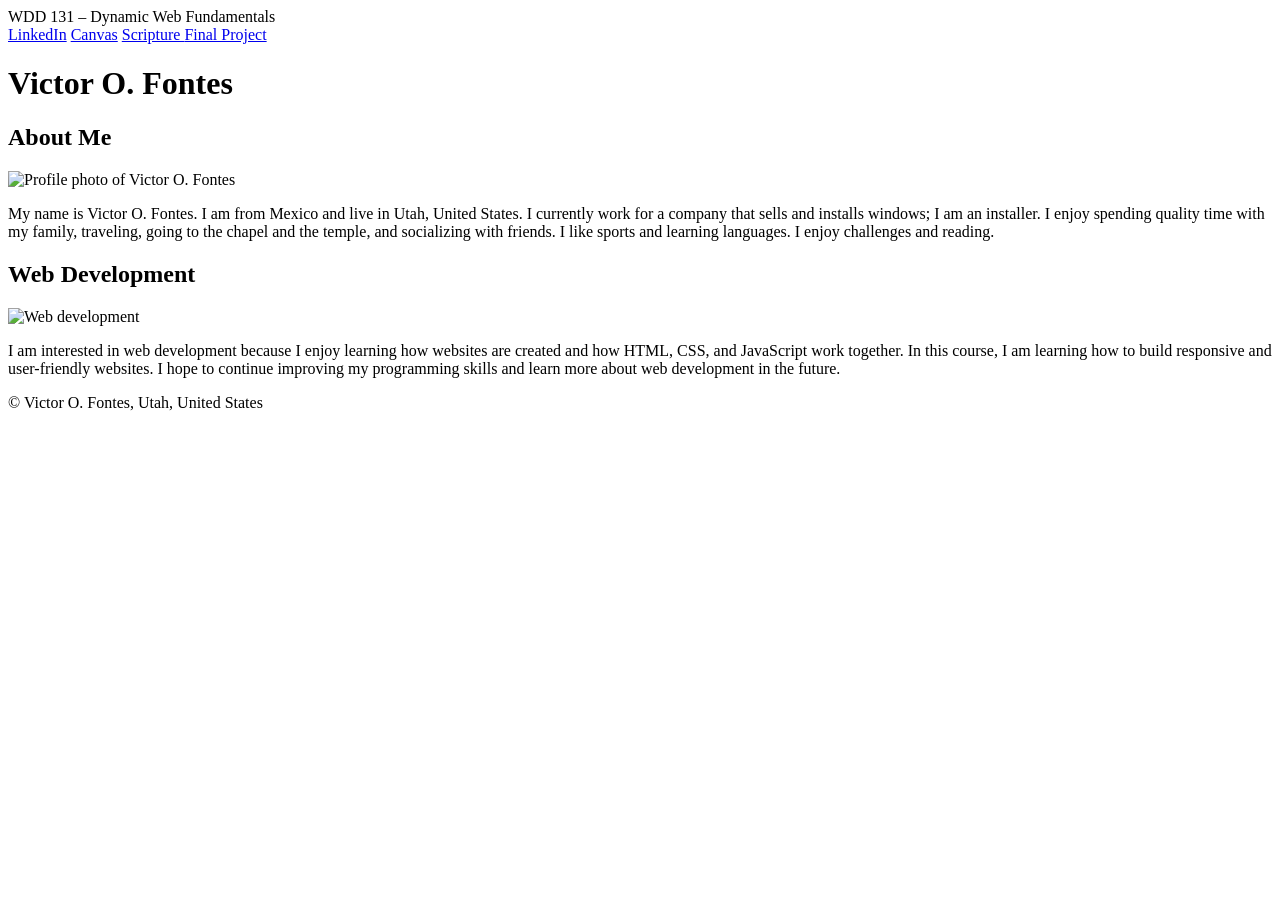
==== index.html @ bf96022b "completed" ====
<!DOCTYPE html>
<html lang="en">
<head>
    <meta charset="UTF-8">
    <meta name="viewport" content="width=device-width, initial-scale=1.0">
    <meta name="description" content="WDD 131 – Dynamic Web Fundamentals, Victor O. Fontes, web development, HTML, CSS, JavaScript, and web design.">
    <meta name="author" content="Victor O. Fontes">

    <title>WDD 131 – Dynamic Web Fundamentals – Victor O. Fontes</title>

    <link rel="stylesheet" href="styles/base.css">

    <script src="scripts/getdates.js" defer></script>
</head>

<body>
    <header>
        <span id="course-title">WDD 131 – Dynamic Web Fundamentals</span>

        <nav>
            <a href="https://www.linkedin.com/in/victor-omar-f-81911842a">LinkedIn</a>
            <a href="https://byupw.instructure.com/">Canvas</a>
            <a href="https://www.churchofjesuschrist.org/study/scriptures">
                Scripture
            </a>
            <a href="#">Final Project</a>
        </nav>
    </header>

    <main>
        <h1>Victor O. Fontes</h1>

        <section class="card">
            <h2>About Me</h2>

            <img src="images/profile.webp" alt="Profile photo of Victor O. Fontes">

            <p>
                My name is Victor O. Fontes. I am from Mexico and live in Utah, United States.
                I currently work for a company that sells and installs windows; I am an installer. 
                I enjoy spending quality time with my family, traveling, going to the chapel and the temple, and socializing with friends.
                 I like sports and learning languages. I enjoy challenges and reading.
            </p>
        </section>

        <section class="card">
            <h2>Web Development</h2>

            <img src="images/web-development.webp" alt="Web development">

            <p>
                I am interested in web development because I enjoy learning how websites are created and how HTML, CSS, and JavaScript
                work together. In this course, I am learning how to build responsive and user-friendly websites. 
                I hope to continue improving my programming skills and learn more about web development in the future.
            </p>
        </section>
    </main>

    <footer>
        <p>
            &copy; <span id="currentyear"></span> Victor O. Fontes, Utah, United States
        </p>

        <p id="lastModified"></p>
    </footer>
</body>
</html>
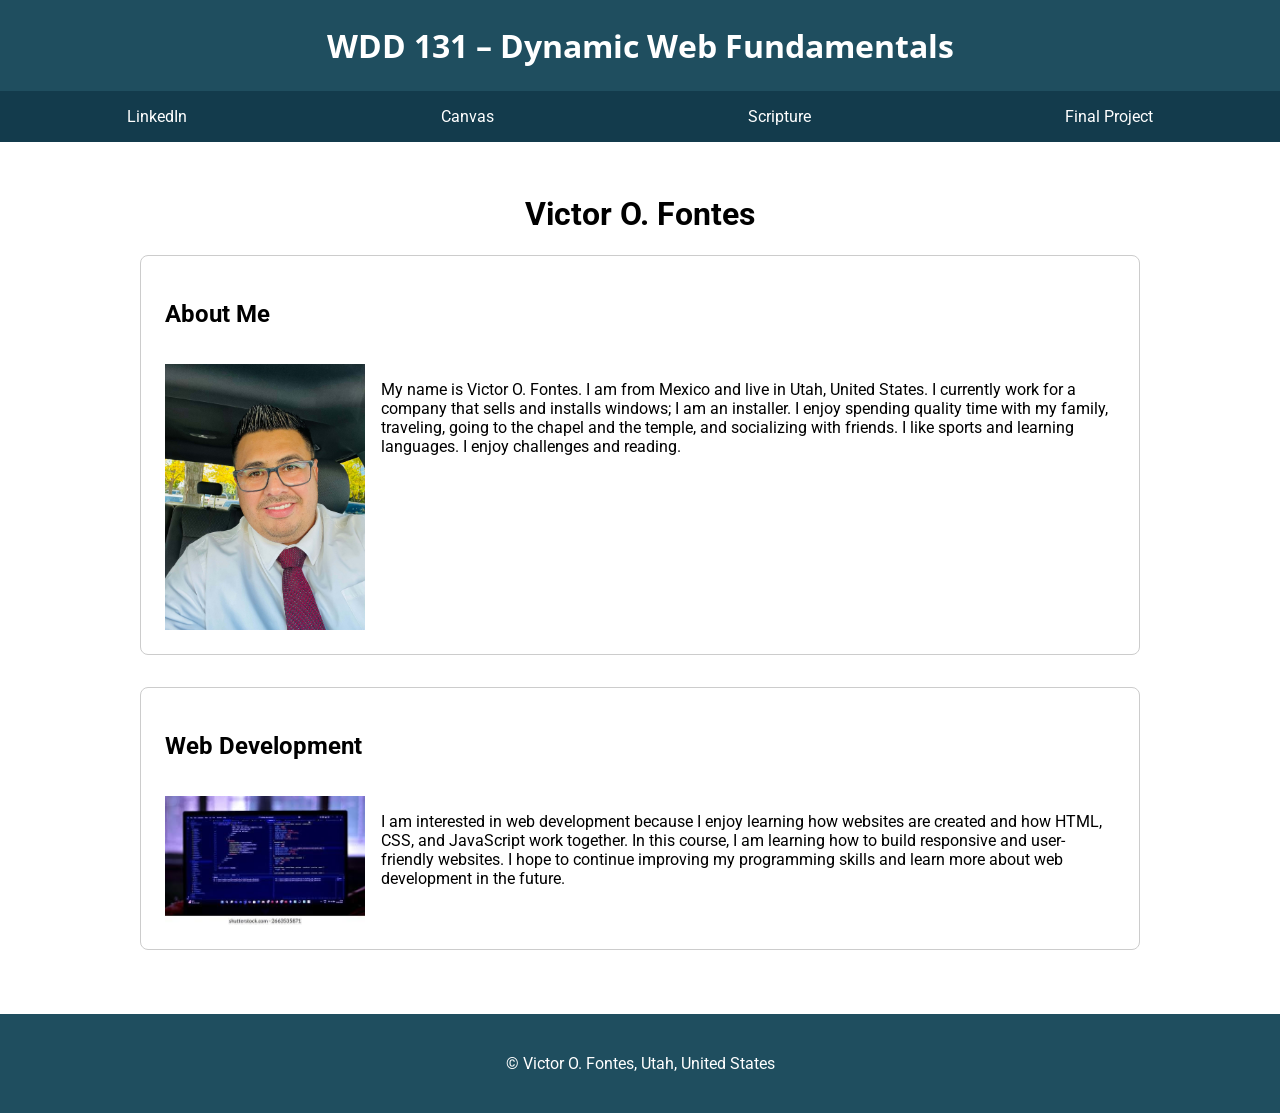
==== commit 1c82707c: "completed" ====
--- a/index.html
+++ b/index.html
@@ -8,7 +8,11 @@
 
     <title>WDD 131 – Dynamic Web Fundamentals – Victor O. Fontes</title>
 
-    <link rel="stylesheet" href="styles/base.css">
+<link rel="preconnect" href="https://fonts.googleapis.com">
+<link rel="preconnect" href="https://fonts.gstatic.com" crossorigin>
+<link href="https://fonts.googleapis.com/css2?family=Roboto&family=Open+Sans&display=swap" rel="stylesheet">
+    
+<link rel="stylesheet" href="styles/base.css">
 
     <script src="scripts/getdates.js" defer></script>
 </head>
@@ -33,7 +37,7 @@
         <section class="card">
             <h2>About Me</h2>
 
-            <img src="images/profile.webp" alt="Profile photo of Victor O. Fontes">
+            <img src="images/profile.jpeg" alt="Profile photo of Victor O. Fontes">
 
             <p>
                 My name is Victor O. Fontes. I am from Mexico and live in Utah, United States.
@@ -46,7 +50,7 @@
         <section class="card">
             <h2>Web Development</h2>
 
-            <img src="images/web-development.webp" alt="Web development">
+            <img src="images/web-development.jpg" alt="Web development">
 
             <p>
                 I am interested in web development because I enjoy learning how websites are created and how HTML, CSS, and JavaScript
--- a/styles/base.css
+++ b/styles/base.css
@@ -0,0 +1,76 @@
+body {
+    font-family: "Roboto", sans-serif;
+    margin: 0;
+}
+
+header {
+    background-color: #1f4e5f;
+    color: white;
+    text-align: center;
+}
+
+#course-title {
+    display: block;
+    font-family: "Open Sans", sans-serif;
+    font-size: 2rem;
+    font-weight: bold;
+    padding: 1.5rem;
+}
+
+nav {
+    display: flex;
+    justify-content: space-around;
+    align-items: center;
+    background-color: #133b4c;
+}
+
+nav a {
+    flex: 1 1 auto;
+    display: block;
+    color: white;
+    padding: 1rem;
+    text-decoration: none;
+    text-align: center;
+}
+
+nav a:hover {
+    background-color: #4f8a9d;
+    color: white;
+}
+
+main {
+    max-width: 1000px;
+    margin: 0 auto;
+    padding: 2rem;
+}
+
+h1 {
+    text-align: center;
+}
+
+.card {
+    display: grid;
+    grid-template-columns: 200px 1fr;
+    gap: 1rem;
+    margin-bottom: 2rem;
+    padding: 1.5rem;
+    border: 1px solid #ccc;
+    border-radius: 8px;
+}
+
+.card h2 {
+    grid-column: 1 / -1;
+}
+
+.card img {
+    width: 100%;
+    max-width: 200px;
+    height: auto;
+}
+
+footer {
+    background-color: #1f4e5f;
+    color: white;
+    text-align: center;
+    padding: 1.5rem;
+}
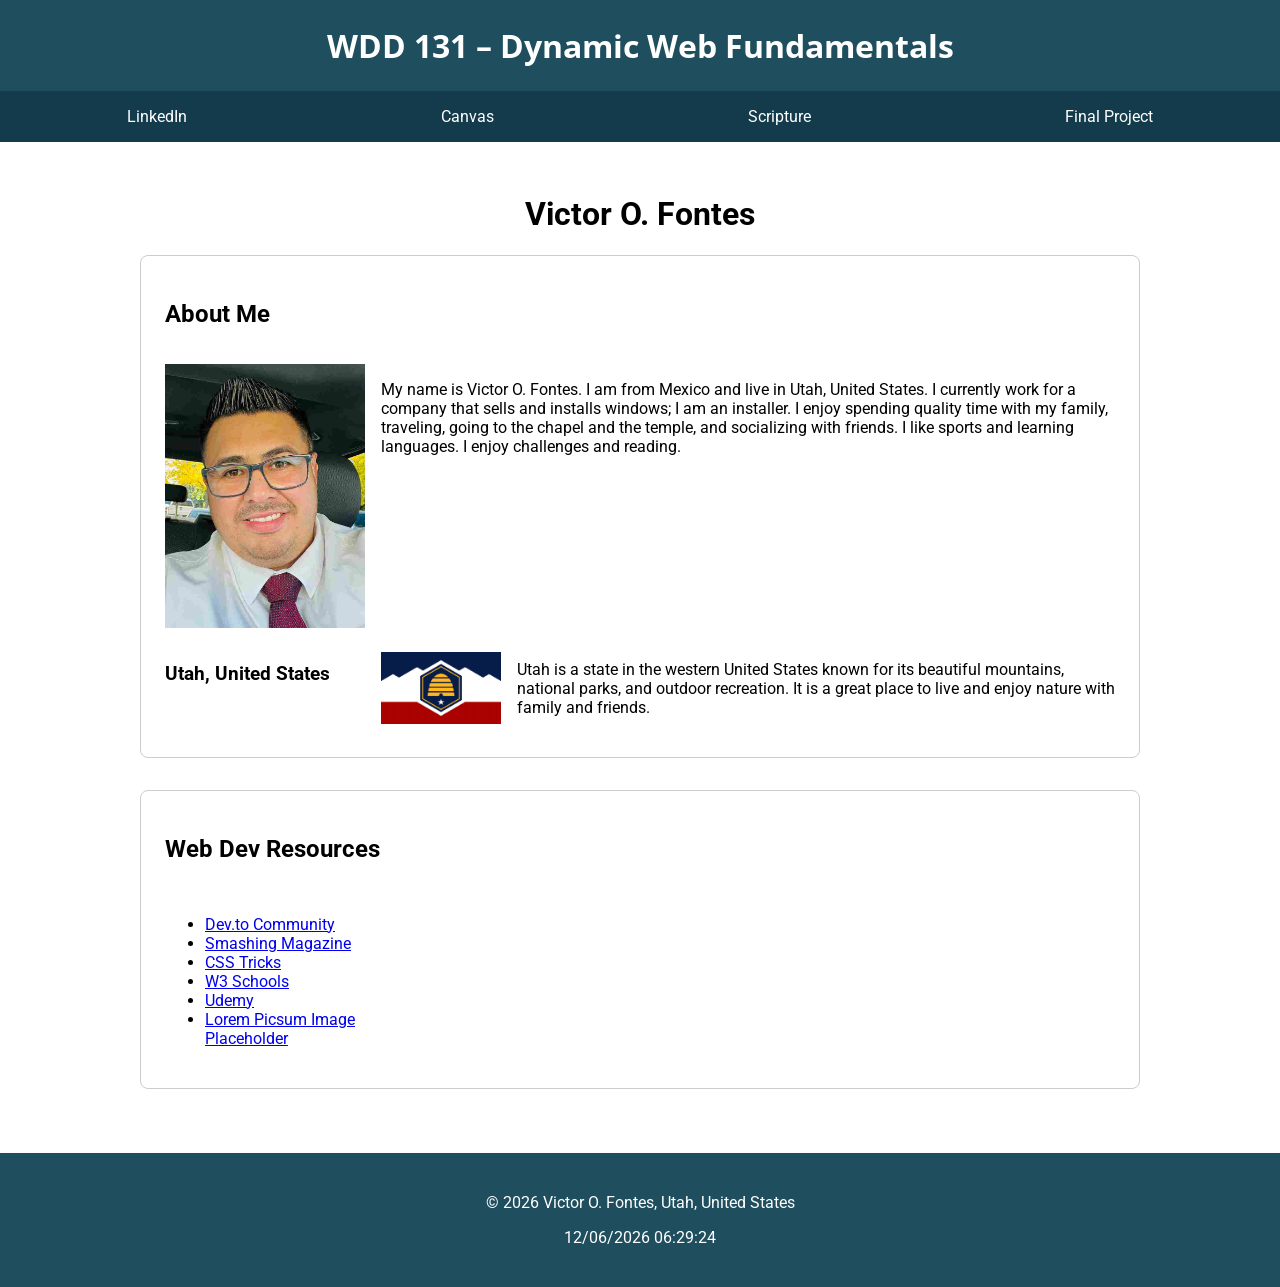
==== commit 5a068456: "completed" ====
--- a/index.html
+++ b/index.html
@@ -45,19 +45,32 @@
                 I enjoy spending quality time with my family, traveling, going to the chapel and the temple, and socializing with friends.
                  I like sports and learning languages. I enjoy challenges and reading.
             </p>
+
+           <h3>Utah, United States</h3>
+
+    <div class="location">
+        <img src="images/utah-flag.png" alt="Flag of Utah">
+
+        <p>
+            Utah is a state in the western United States known for its beautiful
+            mountains, national parks, and outdoor recreation. It is a great place
+            to live and enjoy nature with family and friends.
+        </p>
+    </div>   
         </section>
 
         <section class="card">
-            <h2>Web Development</h2>
+    <h2>Web Dev Resources</h2>
 
-            <img src="images/web-development.jpg" alt="Web development">
-
-            <p>
-                I am interested in web development because I enjoy learning how websites are created and how HTML, CSS, and JavaScript
-                work together. In this course, I am learning how to build responsive and user-friendly websites. 
-                I hope to continue improving my programming skills and learn more about web development in the future.
-            </p>
-        </section>
+    <ul>
+        <li><a href="https://dev.to/">Dev.to Community</a></li>
+        <li><a href="https://www.smashingmagazine.com/">Smashing Magazine</a></li>
+        <li><a href="https://css-tricks.com/">CSS Tricks</a></li>
+        <li><a href="https://www.w3schools.com/">W3 Schools</a></li>
+        <li><a href="https://www.udemy.com/">Udemy</a></li>
+        <li><a href="https://picsum.photos/">Lorem Picsum Image Placeholder</a></li>
+    </ul>
+</section>
     </main>
 
     <footer>
--- a/styles/base.css
+++ b/styles/base.css
@@ -68,6 +68,18 @@
     height: auto;
 }
 
+.location {
+    display: grid;
+    grid-template-columns: 120px 1fr;
+    gap: 1rem;
+    align-items: center;
+}
+
+.location img {
+    width: 120px;
+    height: auto;
+}
+
 footer {
     background-color: #1f4e5f;
     color: white;
